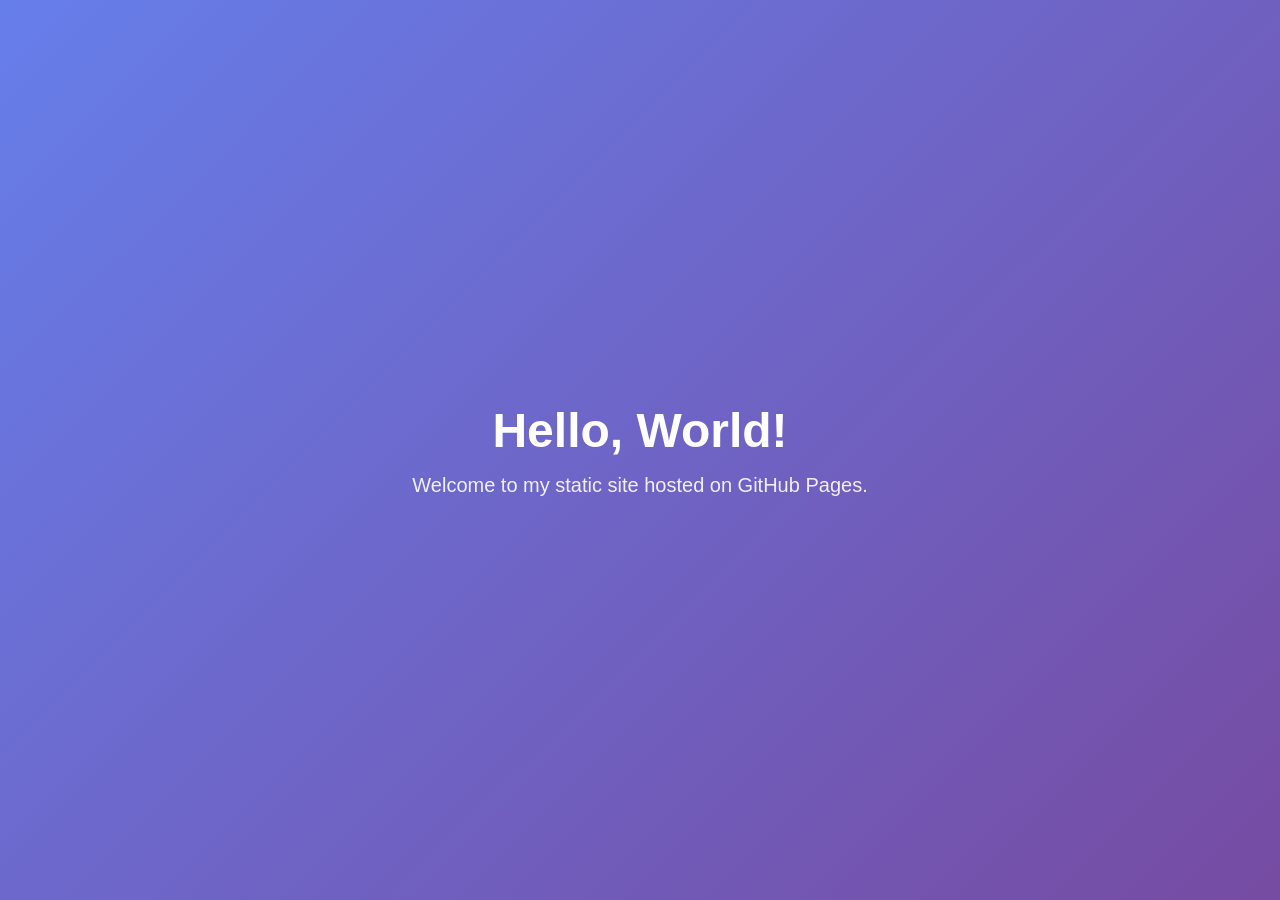
==== index.html @ 2202bdab "init" ====
<!DOCTYPE html>
<html lang="en">
<head>
    <meta charset="UTF-8">
    <meta name="viewport" content="width=device-width, initial-scale=1.0">
    <meta name="description" content="A simple Hello World static site hosted on GitHub Pages">
    <title>Hello World</title>
    <link rel="stylesheet" href="css/style.css">
</head>
<body>
    <main class="container">
        <h1>Hello, World!</h1>
        <p>Welcome to my static site hosted on GitHub Pages.</p>
    </main>
    <script src="js/script.js"></script>
</body>
</html>
---- css/style.css ----
/* Base styles */
* {
    box-sizing: border-box;
    margin: 0;
    padding: 0;
}

body {
    font-family: -apple-system, BlinkMacSystemFont, "Segoe UI", Roboto, sans-serif;
    background: linear-gradient(135deg, #667eea 0%, #764ba2 100%);
    min-height: 100vh;
    display: flex;
    align-items: center;
    justify-content: center;
    color: #ffffff;
}

.container {
    text-align: center;
    padding: 2rem;
    max-width: 600px;
}

h1 {
    font-size: 3rem;
    margin-bottom: 1rem;
    animation: fadeIn 1s ease-in;
}

p {
    font-size: 1.25rem;
    opacity: 0.9;
    animation: fadeIn 1.5s ease-in;
}

@keyframes fadeIn {
    from {
        opacity: 0;
        transform: translateY(10px);
    }
    to {
        opacity: 1;
        transform: translateY(0);
    }
}

@media (max-width: 600px) {
    h1 {
        font-size: 2rem;
    }
    p {
        font-size: 1rem;
    }
}
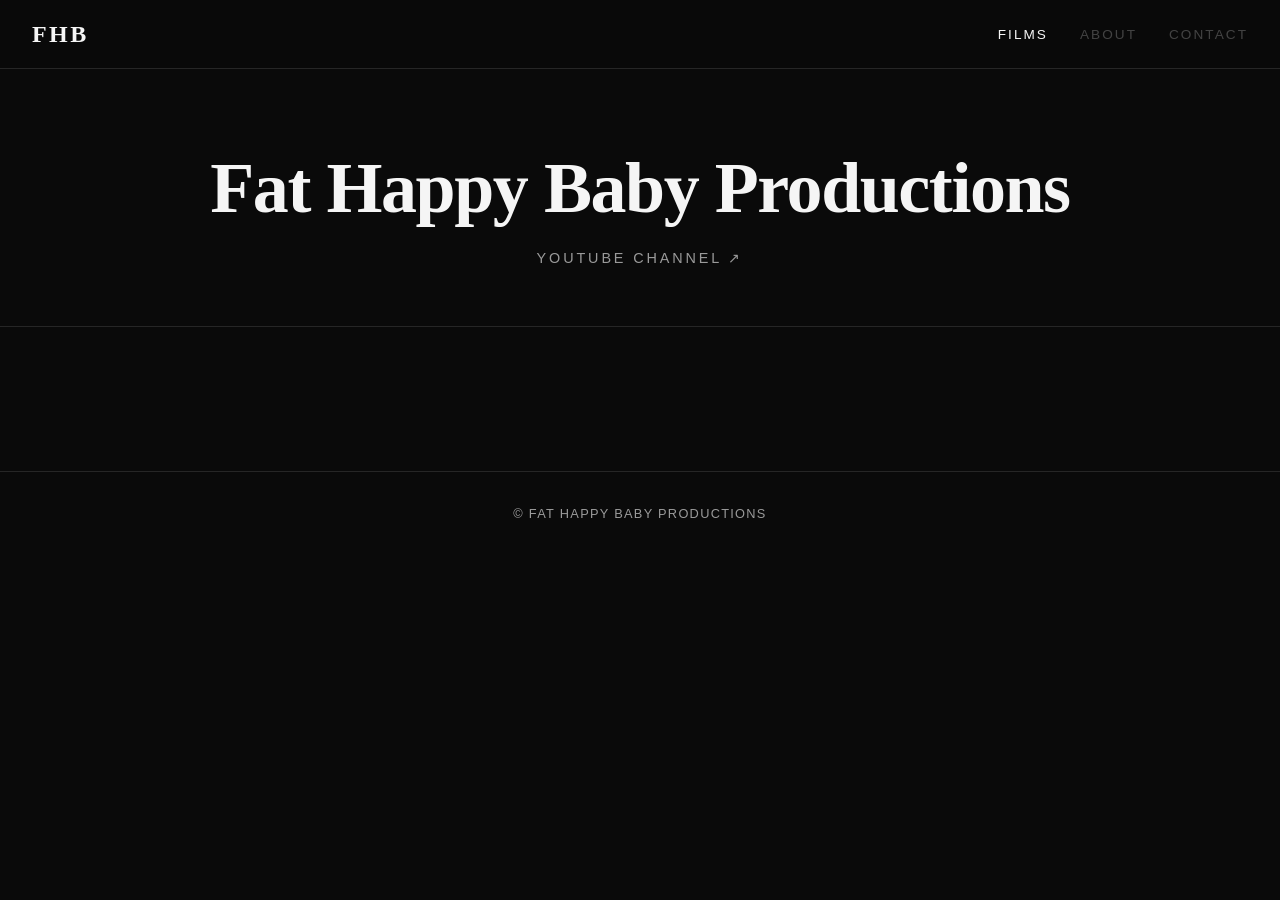
==== commit 62160946: "Update index.html for Fat Happy Baby Productions" ====
--- a/index.html
+++ b/index.html
@@ -3,15 +3,40 @@
 <head>
     <meta charset="UTF-8">
     <meta name="viewport" content="width=device-width, initial-scale=1.0">
-    <meta name="description" content="A simple Hello World static site hosted on GitHub Pages">
-    <title>Hello World</title>
+    <meta name="description" content="Short films by Fat Happy Baby Productions">
+    <title>Fat Happy Baby Productions</title>
     <link rel="stylesheet" href="css/style.css">
 </head>
 <body>
-    <main class="container">
-        <h1>Hello, World!</h1>
-        <p>Welcome to my static site hosted on GitHub Pages.</p>
+    <nav class="site-nav" aria-label="Primary">
+        <a href="index.html" class="nav-brand">FHB</a>
+        <ul class="nav-links">
+            <li><a href="index.html" class="active">Films</a></li>
+            <!-- Placeholder pages — replace href when the sub-pages exist -->
+            <li><a href="#" aria-disabled="true">About</a></li>
+            <li><a href="#" aria-disabled="true">Contact</a></li>
+        </ul>
+    </nav>
+
+    <header class="site-header">
+        <h1 class="channel-title">Fat Happy Baby Productions</h1>
+        <p class="channel-subtitle">
+            <a href="https://www.youtube.com/@FatHappyBabyProductions"
+               target="_blank"
+               rel="noopener">
+                YouTube Channel &nearr;
+            </a>
+        </p>
+    </header>
+
+    <main>
+        <section id="films" class="film-grid" aria-label="Films"></section>
     </main>
+
+    <footer class="site-footer">
+        <p>&copy; Fat Happy Baby Productions</p>
+    </footer>
+
     <script src="js/script.js"></script>
 </body>
 </html>
--- a/css/style.css
+++ b/css/style.css
@@ -1,54 +1,273 @@
-/* Base styles */
-* {
+/* === Reset === */
+*,
+*::before,
+*::after {
     box-sizing: border-box;
     margin: 0;
     padding: 0;
 }
 
+:root {
+    --bg: #0a0a0a;
+    --surface: #161616;
+    --text: #f5f5f5;
+    --text-muted: #9a9a9a;
+    --border: #262626;
+    --accent: #e8c547;
+    --serif: Georgia, "Times New Roman", serif;
+    --sans: -apple-system, BlinkMacSystemFont, "Segoe UI", Roboto, Helvetica, Arial, sans-serif;
+}
+
+html,
 body {
-    font-family: -apple-system, BlinkMacSystemFont, "Segoe UI", Roboto, sans-serif;
-    background: linear-gradient(135deg, #667eea 0%, #764ba2 100%);
+    background: var(--bg);
+    color: var(--text);
+    font-family: var(--sans);
+    line-height: 1.5;
     min-height: 100vh;
+    -webkit-font-smoothing: antialiased;
+}
+
+a {
+    color: inherit;
+    text-decoration: none;
+}
+
+/* === Nav === */
+.site-nav {
+    display: flex;
+    align-items: center;
+    justify-content: space-between;
+    padding: 1rem 2rem;
+    background: rgba(10, 10, 10, 0.85);
+    backdrop-filter: blur(8px);
+    -webkit-backdrop-filter: blur(8px);
+    border-bottom: 1px solid var(--border);
+    position: sticky;
+    top: 0;
+    z-index: 10;
+}
+
+.nav-brand {
+    font-family: var(--serif);
+    font-size: 1.5rem;
+    font-weight: 700;
+    letter-spacing: 0.1em;
+}
+
+.nav-links {
+    display: flex;
+    gap: 2rem;
+    list-style: none;
+}
+
+.nav-links a {
+    font-size: 0.85rem;
+    text-transform: uppercase;
+    letter-spacing: 0.15em;
+    color: var(--text-muted);
+    transition: color 0.2s;
+}
+
+.nav-links a:hover,
+.nav-links a.active {
+    color: var(--text);
+}
+
+.nav-links a[aria-disabled="true"] {
+    opacity: 0.4;
+    cursor: not-allowed;
+}
+
+.nav-links a[aria-disabled="true"]:hover {
+    color: var(--text-muted);
+}
+
+/* === Header === */
+.site-header {
+    text-align: center;
+    padding: 5rem 2rem 3.5rem;
+    border-bottom: 1px solid var(--border);
+}
+
+.channel-title {
+    font-family: var(--serif);
+    font-size: clamp(2.5rem, 6vw, 4.5rem);
+    font-weight: 700;
+    letter-spacing: -0.02em;
+    line-height: 1.1;
+}
+
+.channel-subtitle {
+    margin-top: 1.25rem;
+    color: var(--text-muted);
+    font-size: 0.9rem;
+    letter-spacing: 0.2em;
+    text-transform: uppercase;
+}
+
+.channel-subtitle a {
+    transition: color 0.2s;
+}
+
+.channel-subtitle a:hover {
+    color: var(--text);
+}
+
+/* === Film grid === */
+.film-grid {
+    display: grid;
+    grid-template-columns: repeat(auto-fit, minmax(380px, 1fr));
+    gap: 3rem 2.5rem;
+    padding: 4rem 2rem 5rem;
+    max-width: 1600px;
+    margin: 0 auto;
+}
+
+.film-tile {
+    display: flex;
+    flex-direction: column;
+    gap: 1rem;
+}
+
+.film-player {
+    position: relative;
+    aspect-ratio: 16 / 9;
+    background: var(--surface);
+    border: 1px solid var(--border);
+    overflow: hidden;
+    cursor: pointer;
+}
+
+.film-player iframe,
+.film-player img {
+    width: 100%;
+    height: 100%;
+    display: block;
+    border: 0;
+}
+
+.film-player img {
+    object-fit: cover;
+    transition: transform 0.4s ease, opacity 0.2s;
+}
+
+.film-player:hover img {
+    transform: scale(1.03);
+    opacity: 0.85;
+}
+
+.play-button {
+    position: absolute;
+    top: 50%;
+    left: 50%;
+    transform: translate(-50%, -50%);
+    width: 72px;
+    height: 72px;
+    border-radius: 50%;
+    background: rgba(0, 0, 0, 0.6);
+    border: 2px solid rgba(255, 255, 255, 0.85);
     display: flex;
     align-items: center;
     justify-content: center;
-    color: #ffffff;
-}
-
-.container {
+    pointer-events: none;
+    transition: background 0.2s, transform 0.2s, border-color 0.2s;
+}
+
+.play-button svg {
+    width: 28px;
+    height: 28px;
+    fill: var(--text);
+    margin-left: 4px; /* optical centering of the triangle */
+    transition: fill 0.2s;
+}
+
+.film-player:hover .play-button,
+.film-player:focus-visible .play-button {
+    background: var(--accent);
+    border-color: var(--accent);
+    transform: translate(-50%, -50%) scale(1.08);
+}
+
+.film-player:hover .play-button svg,
+.film-player:focus-visible .play-button svg {
+    fill: #000;
+}
+
+.film-player:focus-visible {
+    outline: 2px solid var(--accent);
+    outline-offset: 3px;
+}
+
+.film-title {
+    font-family: var(--serif);
+    font-size: 1.5rem;
+    font-weight: 700;
+    line-height: 1.2;
+    letter-spacing: -0.01em;
+}
+
+.film-trailer-link {
+    display: inline-block;
+    margin-left: 0.75rem;
+    font-family: var(--sans);
+    font-size: 0.85rem;
+    font-weight: 400;
+    letter-spacing: 0.05em;
+    color: #5aa9ff;
+    vertical-align: middle;
+    transition: color 0.2s;
+}
+
+.film-trailer-link:hover,
+.film-trailer-link:focus-visible {
+    color: #a0c9ff;
+    text-decoration: underline;
+}
+
+/* === Footer === */
+.site-footer {
     text-align: center;
     padding: 2rem;
-    max-width: 600px;
-}
-
-h1 {
-    font-size: 3rem;
-    margin-bottom: 1rem;
-    animation: fadeIn 1s ease-in;
-}
-
-p {
-    font-size: 1.25rem;
-    opacity: 0.9;
-    animation: fadeIn 1.5s ease-in;
-}
-
-@keyframes fadeIn {
-    from {
-        opacity: 0;
-        transform: translateY(10px);
-    }
-    to {
-        opacity: 1;
-        transform: translateY(0);
-    }
-}
-
+    border-top: 1px solid var(--border);
+    color: var(--text-muted);
+    font-size: 0.8rem;
+    letter-spacing: 0.1em;
+    text-transform: uppercase;
+}
+
+/* === Error state === */
+.load-error {
+    grid-column: 1 / -1;
+    text-align: center;
+    color: var(--text-muted);
+    padding: 3rem 1rem;
+    font-family: var(--serif);
+    font-style: italic;
+}
+
+/* === Small screens === */
 @media (max-width: 600px) {
-    h1 {
-        font-size: 2rem;
-    }
-    p {
-        font-size: 1rem;
-    }
-}
+    .site-nav {
+        padding: 1rem;
+    }
+    .nav-links {
+        gap: 1.25rem;
+    }
+    .site-header {
+        padding: 3.5rem 1rem 2.5rem;
+    }
+    .film-grid {
+        grid-template-columns: 1fr;
+        padding: 2.5rem 1rem 3rem;
+        gap: 2.5rem;
+    }
+    .play-button {
+        width: 60px;
+        height: 60px;
+    }
+    .play-button svg {
+        width: 22px;
+        height: 22px;
+    }
+}
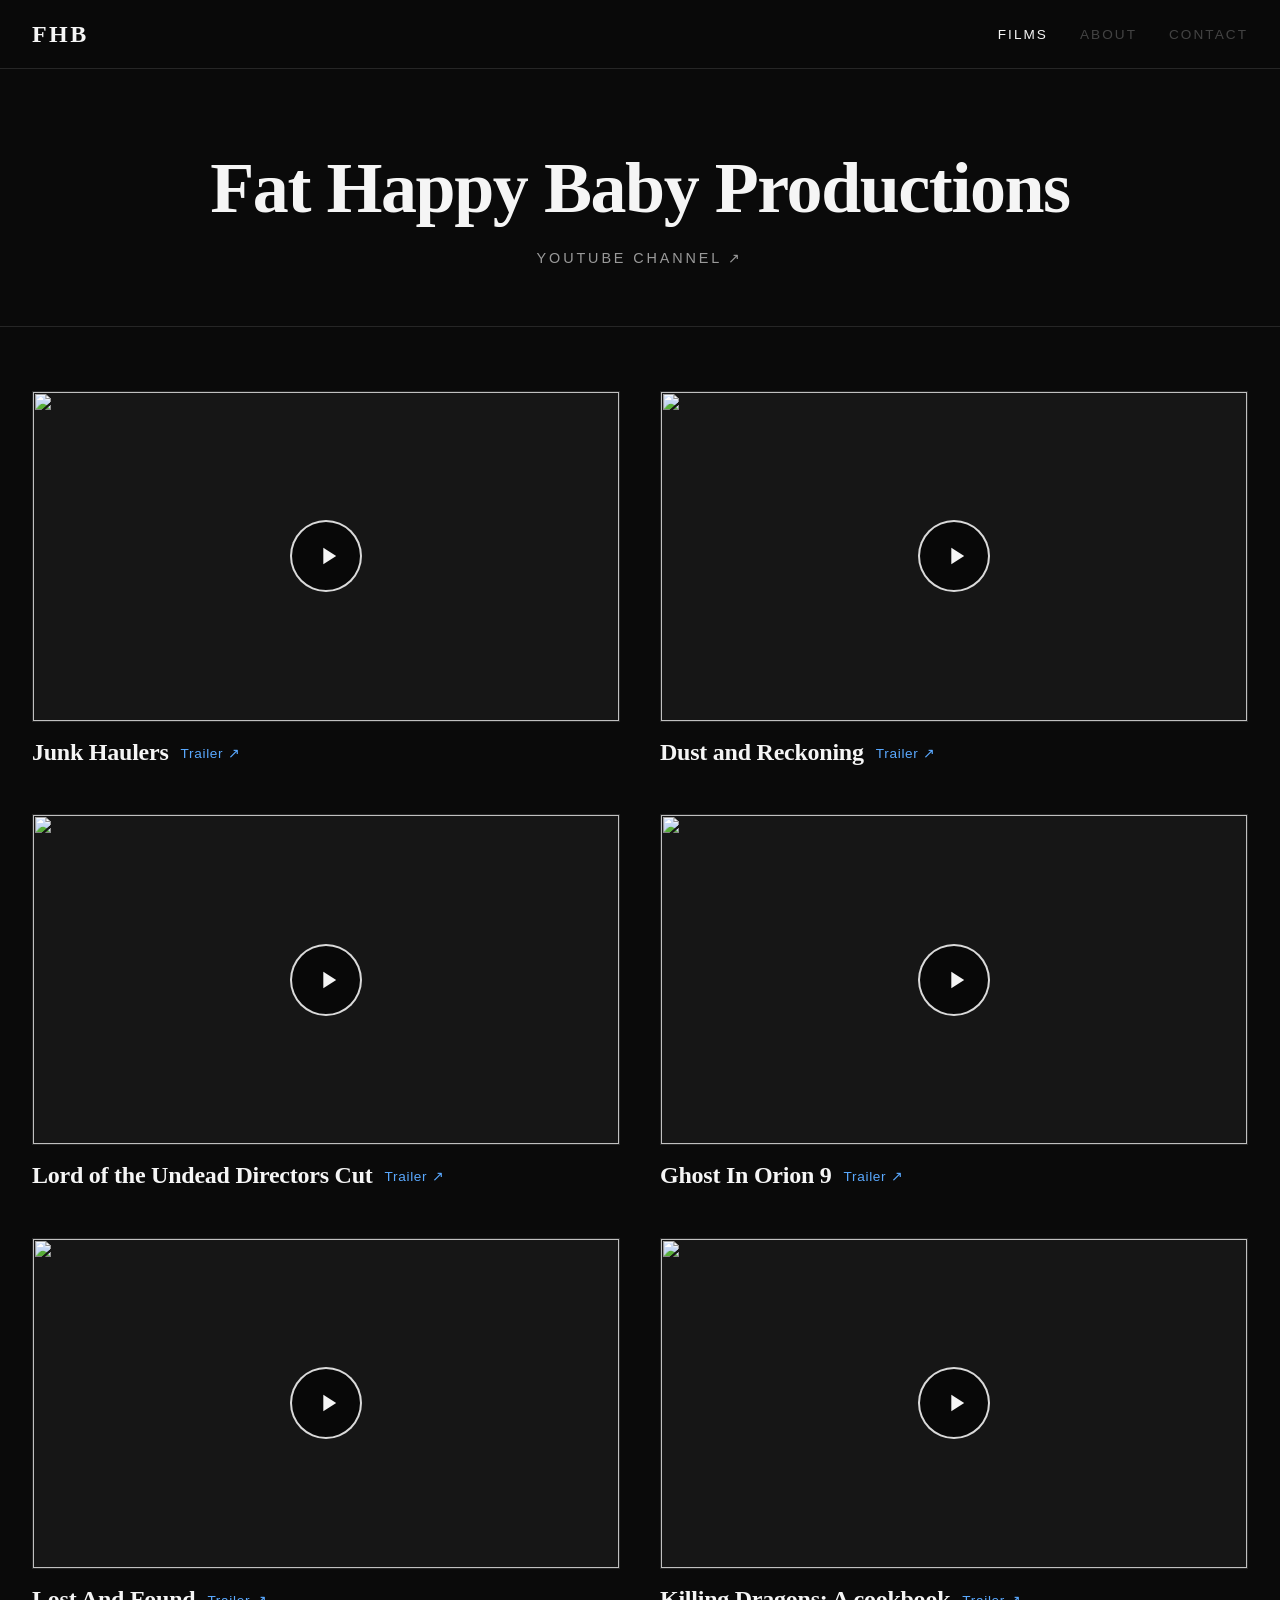
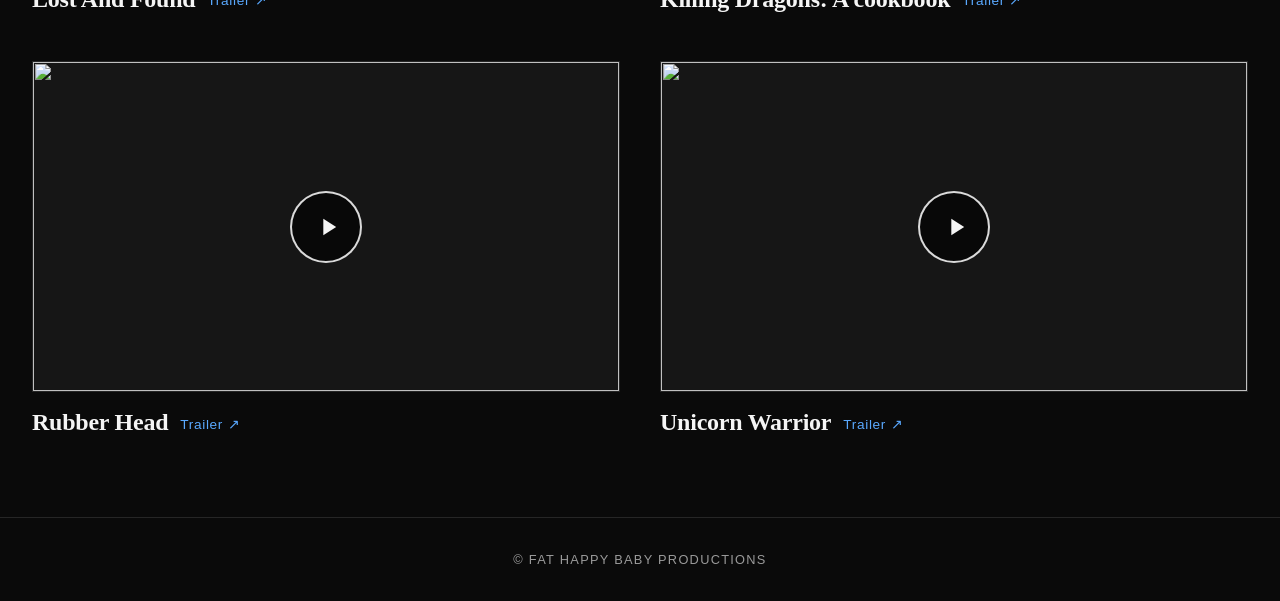
==== commit 30b07549: "Change title from 'Fat Happy Baby Productions' to 'FHB'" ====
--- a/index.html
+++ b/index.html
@@ -4,7 +4,7 @@
     <meta charset="UTF-8">
     <meta name="viewport" content="width=device-width, initial-scale=1.0">
     <meta name="description" content="Short films by Fat Happy Baby Productions">
-    <title>Fat Happy Baby Productions</title>
+    <title>FHB</title>
     <link rel="stylesheet" href="css/style.css">
 </head>
 <body>
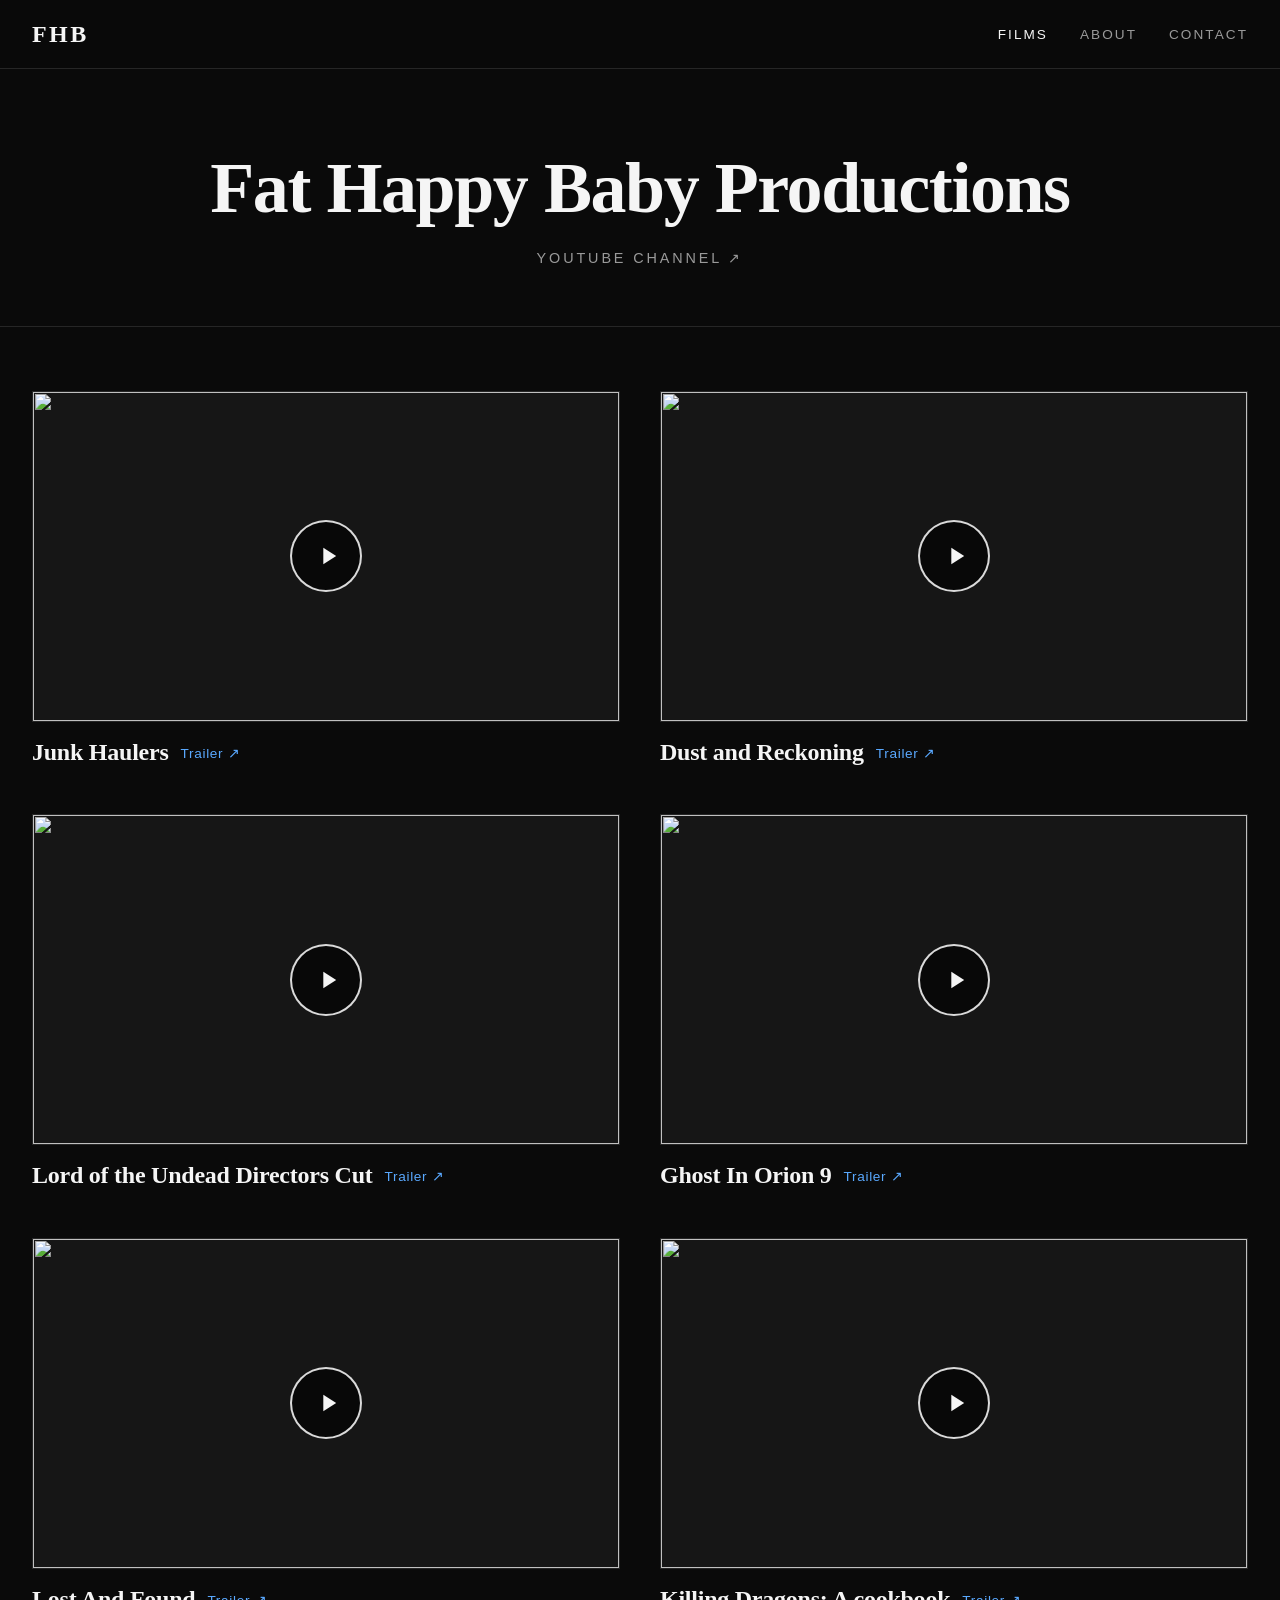
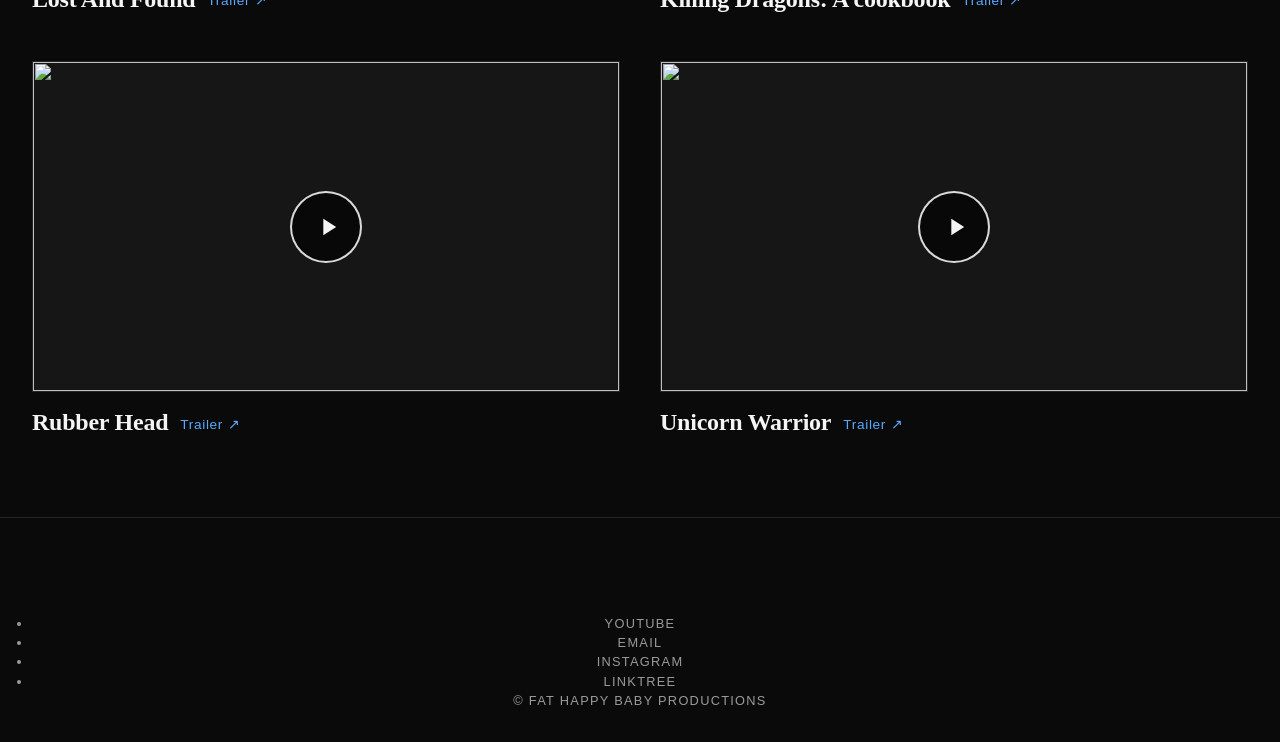
==== commit 0859c790: "Update navigation links and add footer content" ====
--- a/index.html
+++ b/index.html
@@ -4,7 +4,7 @@
     <meta charset="UTF-8">
     <meta name="viewport" content="width=device-width, initial-scale=1.0">
     <meta name="description" content="Short films by Fat Happy Baby Productions">
-    <title>FHB</title>
+    <title>Fat Happy Baby Productions</title>
     <link rel="stylesheet" href="css/style.css">
 </head>
 <body>
@@ -12,9 +12,8 @@
         <a href="index.html" class="nav-brand">FHB</a>
         <ul class="nav-links">
             <li><a href="index.html" class="active">Films</a></li>
-            <!-- Placeholder pages — replace href when the sub-pages exist -->
-            <li><a href="#" aria-disabled="true">About</a></li>
-            <li><a href="#" aria-disabled="true">Contact</a></li>
+            <li><a href="about.html">About</a></li>
+            <li><a href="contact.html">Contact</a></li>
         </ul>
     </nav>
 
@@ -34,9 +33,22 @@
     </main>
 
     <footer class="site-footer">
+        <div class="subscribe-form">
+            <script async
+                    src="https://subscribe-forms.beehiiv.com/v3/loader.js"
+                    data-beehiiv-form="a1da26f0-628c-4e11-8700-fe23c46dc58d"></script>
+        </div>
+        <ul class="footer-links">
+            <li><a href="https://www.youtube.com/@FatHappyBabyProductions" target="_blank" rel="noopener">YouTube</a></li>
+            <li><a href="mailto:fathappybaby112@gmail.com">Email</a></li>
+            <li><a href="https://www.instagram.com/Fat_Happy_Baby_Productions/" target="_blank" rel="noopener">Instagram</a></li>
+            <li><a href="https://linktr.ee/FatHappyBabyProductions" target="_blank" rel="noopener">LinkTree</a></li>
+        </ul>
         <p>&copy; Fat Happy Baby Productions</p>
     </footer>
 
     <script src="js/script.js"></script>
+    <script type="text/javascript" async
+            src="https://subscribe-forms.beehiiv.com/attribution.js"></script>
 </body>
 </html>
--- a/css/style.css
+++ b/css/style.css
@@ -271,3 +271,53 @@
         height: 22px;
     }
 }
+
+/* === Subscribe section === */
+.subscribe {
+    padding: 4.5rem 2rem 5rem;
+    border-top: 1px solid var(--border);
+}
+
+.subscribe-inner {
+    max-width: 640px;
+    margin: 0 auto;
+    text-align: center;
+}
+
+.subscribe-title {
+    font-family: var(--serif);
+    font-size: clamp(1.75rem, 4vw, 2.75rem);
+    font-weight: 700;
+    letter-spacing: -0.01em;
+    line-height: 1.15;
+    margin-bottom: 1rem;
+}
+
+.subscribe-sub {
+    color: var(--text-muted);
+    font-size: 1rem;
+    line-height: 1.5;
+    margin-bottom: 2.25rem;
+    max-width: 48ch;
+    margin-left: auto;
+    margin-right: auto;
+}
+
+.subscribe-form {
+    display: flex;
+    justify-content: center;
+    min-height: 64px; /* reserve space so the page doesn't jump when the iframe loads */
+}
+
+.subscribe-form iframe {
+    max-width: 100%;
+}
+
+@media (max-width: 600px) {
+    .subscribe {
+        padding: 3rem 1rem 3.5rem;
+    }
+    .subscribe-sub {
+        margin-bottom: 1.75rem;
+    }
+}
